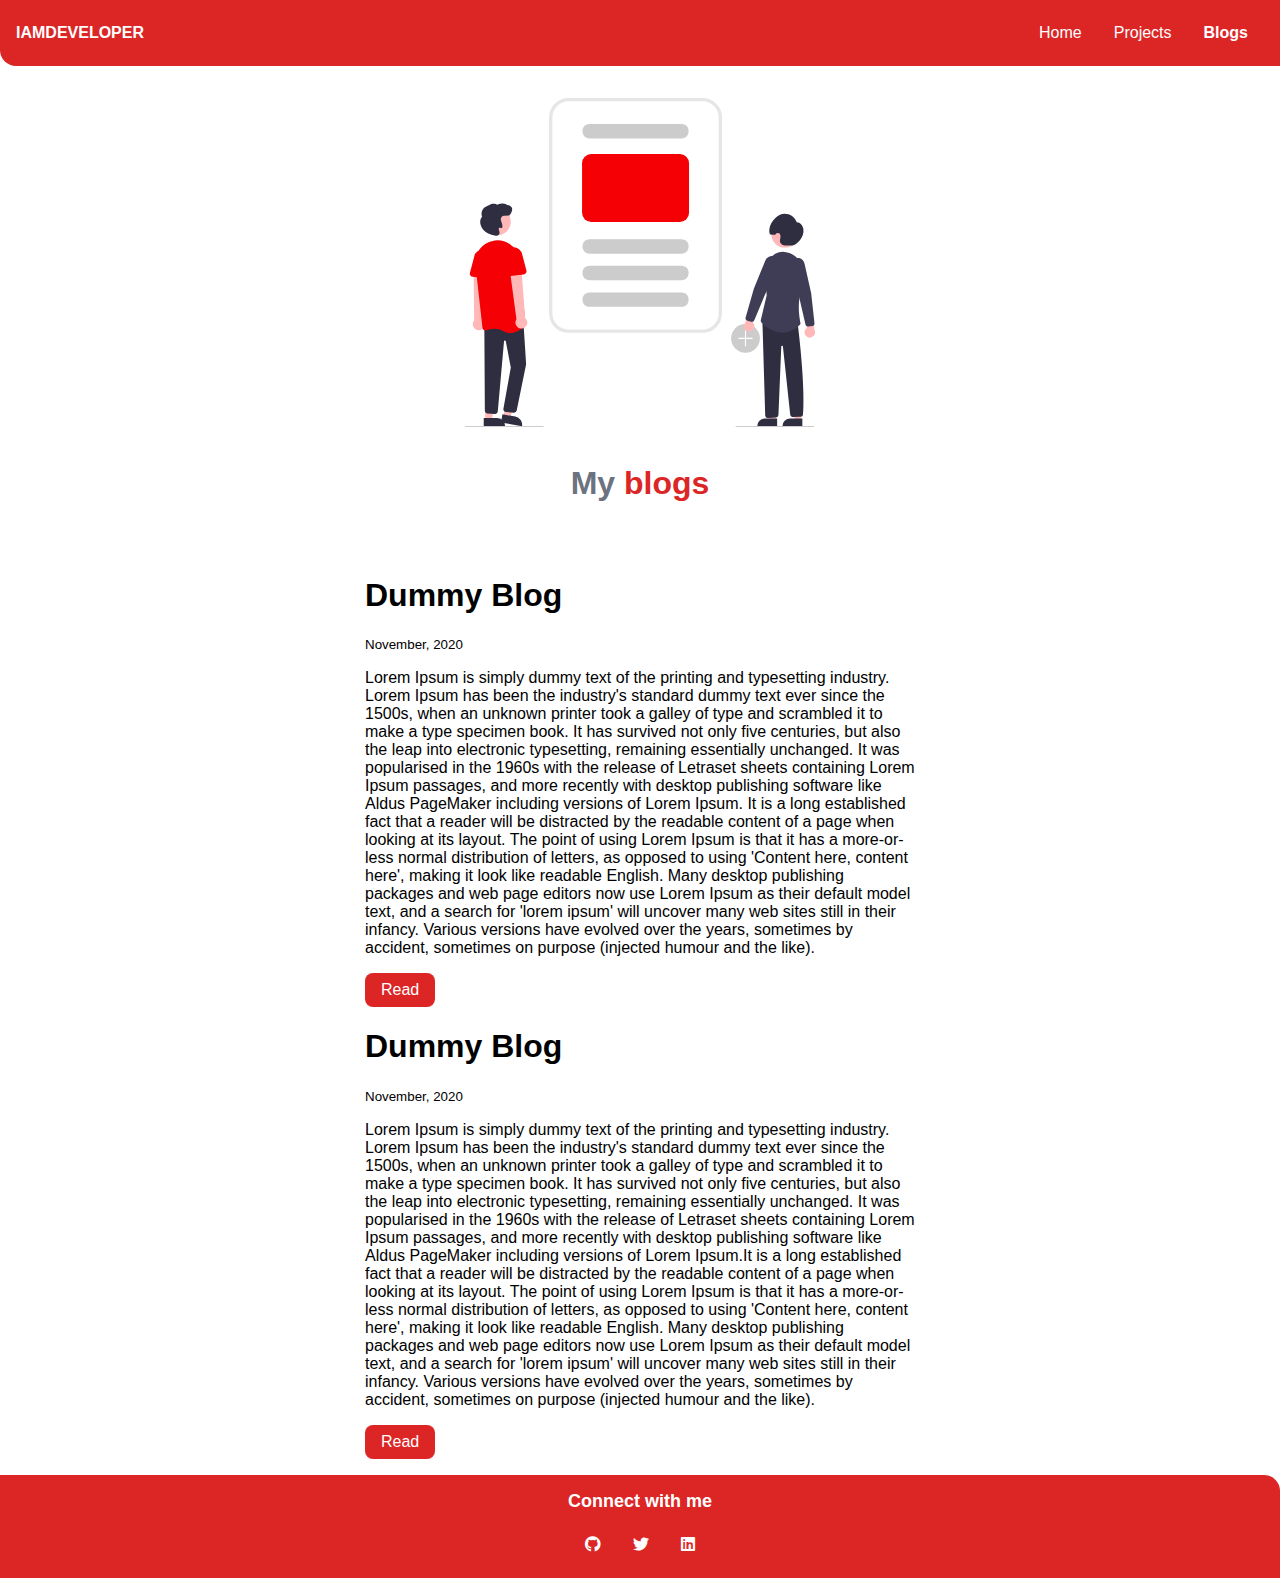
==== blogs.html @ 9d06c4d9 "style: fixed styling" ====
<!DOCTYPE html>
<html lang="en">
	<head>
		<meta charset="UTF-8" />
		<meta name="viewport" content="width=device-width, initial-scale=1.0" />
		<link href="styles.css" rel="stylesheet" />
		<link rel="stylesheet" href="all.min.css" />
		<title>blogs | ankush</title>
	</head>

	<body>
		<nav class="navigation">
			<div class="nav-brand">IAMDEVELOPER</div>
			<button class="hamburger" id="hamburger">
				<span>&#9776;</span>
			</button>

			<ul class="list-non-bullet nav-pills" id="nav-ul">
				<li class="list-item-inline">
					<a class="link" href="/">Home</a>
				</li>
				<li class="list-item-inline">
					<a class="link" href="/projects.html">Projects</a>
				</li>
				<li class="list-item-inline">
					<a class="link link-active" href="/blogs.html">Blogs</a>
				</li>
			</ul>
		</nav>

		<header class="hero">
			<img class="hero-img" src="images/blog.svg" alt="" />
			<h1 class="hero-heading">
				My <span class="heading-inverted"> blogs</span>
			</h1>
		</header>
		<ol class="list-non-bullet">
			<div class="blog-container-center">
				<li>
					<h1>Dummy Blog</h1>
					<small>November, 2020</small>
					<p>
						Lorem Ipsum is simply dummy text of the printing and typesetting
						industry. Lorem Ipsum has been the industry's standard dummy text
						ever since the 1500s, when an unknown printer took a galley of type
						and scrambled it to make a type specimen book. It has survived not
						only five centuries, but also the leap into electronic typesetting,
						remaining essentially unchanged. It was popularised in the 1960s
						with the release of Letraset sheets containing Lorem Ipsum passages,
						and more recently with desktop publishing software like Aldus
						PageMaker including versions of Lorem Ipsum. It is a long
						established fact that a reader will be distracted by the readable
						content of a page when looking at its layout. The point of using
						Lorem Ipsum is that it has a more-or-less normal distribution of
						letters, as opposed to using 'Content here, content here', making it
						look like readable English. Many desktop publishing packages and web
						page editors now use Lorem Ipsum as their default model text, and a
						search for 'lorem ipsum' will uncover many web sites still in their
						infancy. Various versions have evolved over the years, sometimes by
						accident, sometimes on purpose (injected humour and the like).
					</p>

					<a class="link link-primary" href="/">Read</a>
				</li>
			</div>
			<div class="blog-container-center">
				<li>
					<h1>Dummy Blog</h1>
					<small>November, 2020</small>
					<p>
						Lorem Ipsum is simply dummy text of the printing and typesetting
						industry. Lorem Ipsum has been the industry's standard dummy text
						ever since the 1500s, when an unknown printer took a galley of type
						and scrambled it to make a type specimen book. It has survived not
						only five centuries, but also the leap into electronic typesetting,
						remaining essentially unchanged. It was popularised in the 1960s
						with the release of Letraset sheets containing Lorem Ipsum passages,
						and more recently with desktop publishing software like Aldus
						PageMaker including versions of Lorem Ipsum.It is a long established
						fact that a reader will be distracted by the readable content of a
						page when looking at its layout. The point of using Lorem Ipsum is
						that it has a more-or-less normal distribution of letters, as
						opposed to using 'Content here, content here', making it look like
						readable English. Many desktop publishing packages and web page
						editors now use Lorem Ipsum as their default model text, and a
						search for 'lorem ipsum' will uncover many web sites still in their
						infancy. Various versions have evolved over the years, sometimes by
						accident, sometimes on purpose (injected humour and the like).
					</p>
					<a class="link link-primary" href="/">Read</a>
				</li>
			</div>
		</ol>

		<footer class="footer">
			<div class="footer-header">Connect with me</div>
			<ul class="social-links list-non-bullet">
				<li class="list-item-inline">
					<a class="link" href="https://github.com/ankushpndt">
						<i class="fab fa-github"></i>
					</a>
				</li>
				<li class="list-item-inline">
					<a class="link" href="https://twitter.com/ankushpndt">
						<i class="fab fa-twitter"></i>
					</a>
				</li>
				<li class="list-item-inline">
					<a
						class="link"
						href="https://www.linkedin.com/in/ankush-sharma-00496b146/"
					>
						<i class="fab fa-linkedin"></i>
					</a>
				</li>
			</ul>
		</footer>
		<script src="script.js"></script>
	</body>
</html>
---- styles.css ----
:root {
	--primary-color: #dc2626;
	--off-white: #f7f7f7;
	--dark-gray: #6b7280;
}

body {
	font-family: "Roboto Condensed", sans-serif;
	margin: 0px;
}

hr {
	margin: 2rem 0rem;
}

/** spaces **/

.margin-md {
	margin: 2rem;
}

/** container **/
.container {
	padding: 0rem 1rem;
	width: 100%;
	max-width: 550px;
}
.project-container-center {
	width: 100%;
	max-width: 550px;
	margin: auto;
}
.container-center-list {
	display: flex;
	justify-content: center;
	flex-direction: column;
}

/** links **/
.link {
	box-sizing: border-box;
	text-decoration: none;
	padding: 0.5rem 1rem;
}

.link-primary {
	display: inline-block;
	background-color: var(--primary-color);
	border-radius: 0.5rem;
	color: white;
}

.link-secondary {
	display: inline-block;
	color: var(--primary-color);
	border-radius: 0.5rem;
	border: 1px solid var(--primary-color);
}

/** lists **/
ol {
	margin-block-start: 0;
	margin-block-end: 0;
	margin-inline-start: 0px;
	margin-inline-end: 0px;
	padding-inline-start: 0;
	padding: 1rem;
	max-width: 550px;
	margin: auto;
}
li {
	list-style: none;
}
.project-list-non-bullet {
	display: flex;
	justify-content: center;
	align-items: center;
	flex-direction: column;
	flex-wrap: wrap;
}
#nav-ul {
	display: flex;
	flex-wrap: wrap;
}
.list-item-inline {
	display: flex;
}

/** navigation **/

.navigation {
	background-color: var(--primary-color);
	color: white;
	padding: 0 1rem;
	border-bottom-left-radius: 1rem;
	display: flex;
	justify-content: space-between;
	align-items: center;
	flex-wrap: wrap;
}
.hamburger {
	background-color: transparent;
	border: none;
	color: white;
	font-size: 1rem;
	cursor: pointer;
	display: none;
}
.hamburger:focus {
	outline: none;
}

.navigation .nav-brand {
	font-weight: bold;
}

.navigation .nav-pills {
	text-align: right;
}

.navigation .link {
	color: white;
	font-weight: lighter;
}

.navigation .link-active {
	font-weight: bolder;
}
.project-list-non-bullet {
	margin-block-start: 0;
	margin-block-end: 0;
	margin-inline-start: 0px;
	margin-inline-end: 0px;
	padding-inline-start: 0;
}
/** header **/

.hero {
	padding: 1rem;
	padding-top: 2rem;
}

.hero .hero-img {
	max-width: 350px;
	width: 100%;
	display: block;
	margin: auto;
}

.hero .hero-heading {
	text-align: center;
	padding-top: 1rem;
	color: var(--dark-gray);
}

.hero .hero-heading .heading-inverted {
	color: var(--primary-color);
}

/** sections **/

.section {
	padding: 2rem;
	display: flex;
	flex-direction: column;
	align-items: center;
	justify-content: center;
}
.section-container-center {
	max-width: 550px;
	margin: auto;
}
.section h1 {
	text-align: center;
}

.ow {
	background-color: var(--off-white);
}

/** footers **/

.footer {
	background-color: var(--primary-color);
	padding-top: 1rem;
	text-align: center;
	color: white;
	border-top-right-radius: 1rem;
	display: flex;
	justify-content: center;
	align-items: center;
	flex-direction: column;
}

.footer .link {
	color: white;
}

.footer .footer-header {
	font-weight: bold;
	font-size: large;
}

.footer ul {
	padding-inline-start: 0px;
	display: flex;
}
@media (max-width: 648px) {
	.navigation {
		display: flex;
		justify-content: space-between;
		padding: 1rem;
	}

	#nav-ul {
		display: none;
		width: 100%;
		flex-direction: column;
	}
	#nav-ul.show {
		display: flex;
		align-items: center;
	}
	.hamburger {
		display: block;
	}
	.container-center-list {
		text-align: left;
	}
	.project-list-non-bullet {
		list-style-type: none;
		margin-block-start: 0;
		margin-block-end: 0;
		margin-inline-start: 0px;
		margin-inline-end: 0px;
		padding-inline-start: 0px;
		padding: 1rem;
	}
	.navigation input:checked ~ .list-non-bullet {
		display: flex;
		flex-direction: column;
		flex-wrap: wrap;
	}
}
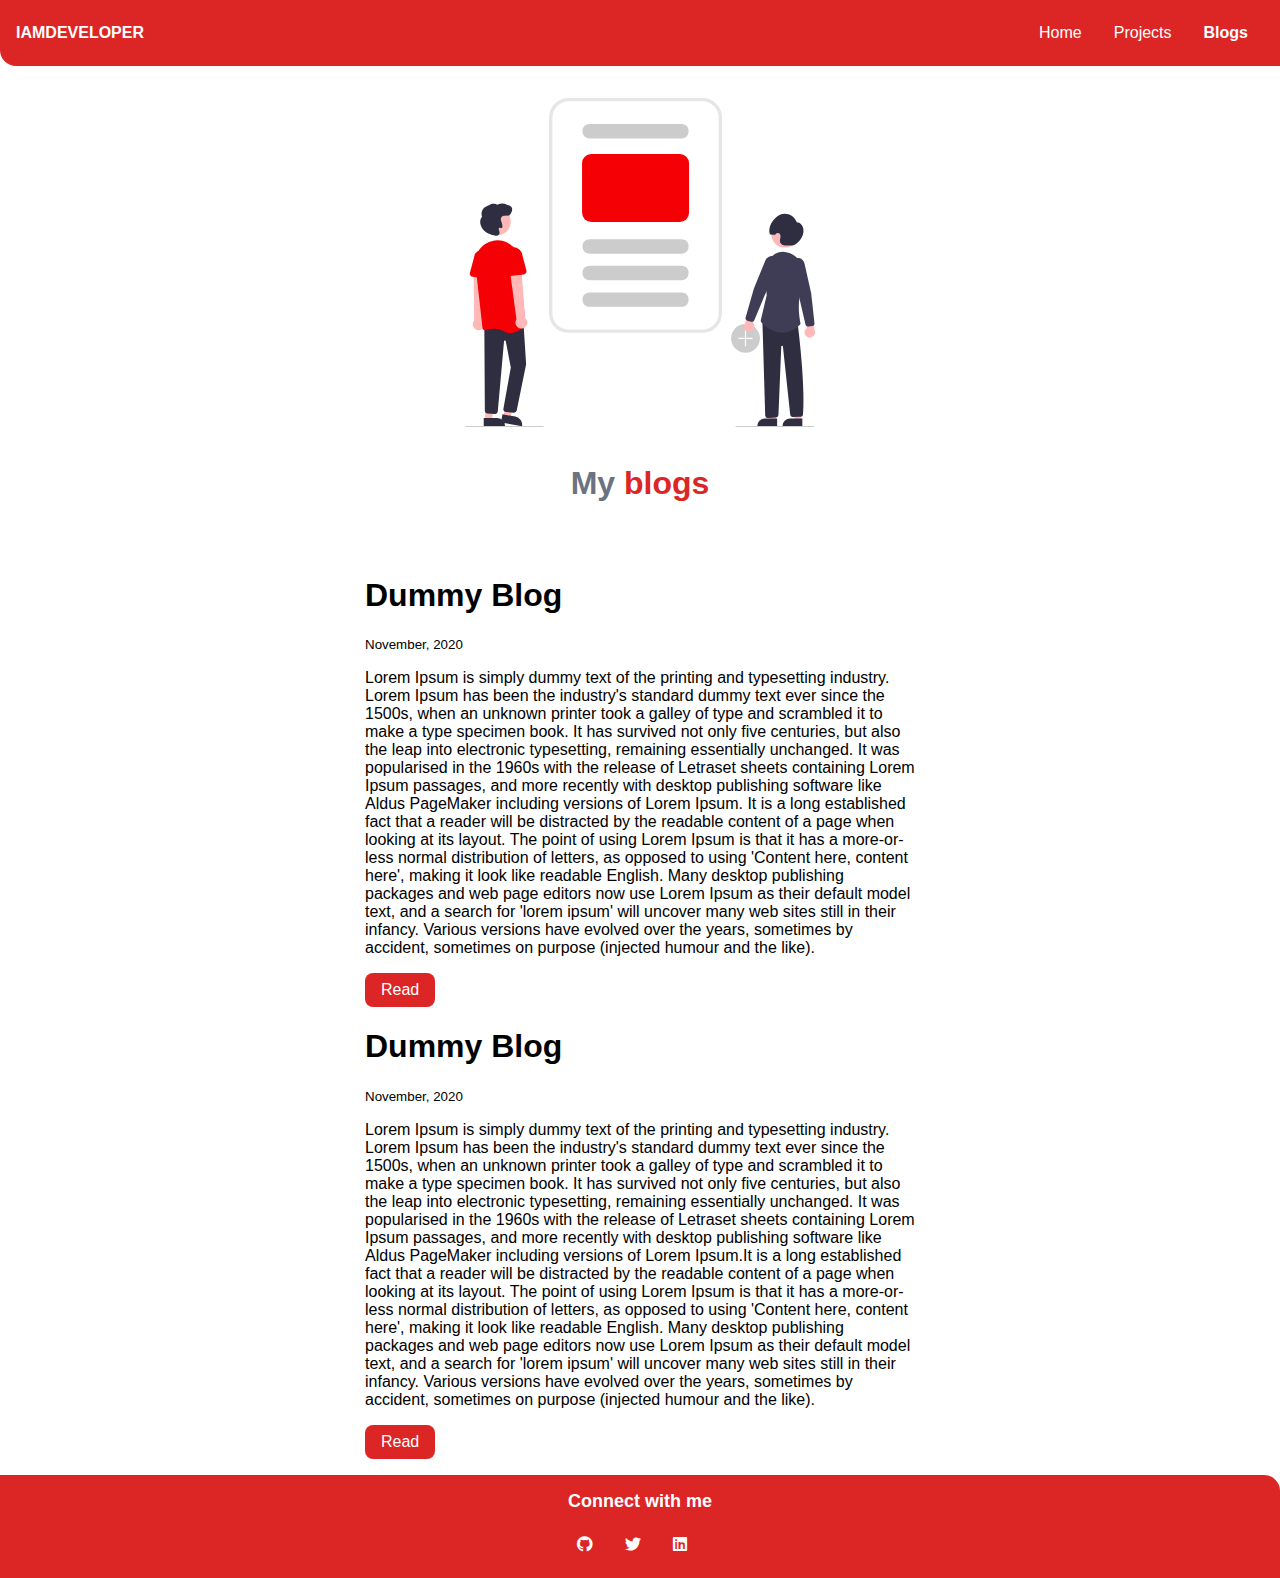
==== commit 35819a94: "style: fixed styling in blogs and projects" ====
--- a/blogs.html
+++ b/blogs.html
@@ -15,7 +15,7 @@
 				<span>&#9776;</span>
 			</button>
 
-			<ul class="list-non-bullet nav-pills" id="nav-ul">
+			<ul class="list nav-pills" id="nav-ul">
 				<li class="list-item-inline">
 					<a class="link" href="/">Home</a>
 				</li>
--- a/styles.css
+++ b/styles.css
@@ -58,7 +58,7 @@
 }
 
 /** lists **/
-ol {
+.list-non-bullet {
 	margin-block-start: 0;
 	margin-block-end: 0;
 	margin-inline-start: 0px;
@@ -77,62 +77,62 @@
 	align-items: center;
 	flex-direction: column;
 	flex-wrap: wrap;
-}
-#nav-ul {
-	display: flex;
-	flex-wrap: wrap;
-}
-.list-item-inline {
-	display: flex;
-}
-
-/** navigation **/
-
-.navigation {
-	background-color: var(--primary-color);
-	color: white;
-	padding: 0 1rem;
-	border-bottom-left-radius: 1rem;
-	display: flex;
-	justify-content: space-between;
-	align-items: center;
-	flex-wrap: wrap;
-}
-.hamburger {
-	background-color: transparent;
-	border: none;
-	color: white;
-	font-size: 1rem;
-	cursor: pointer;
-	display: none;
-}
-.hamburger:focus {
-	outline: none;
-}
-
-.navigation .nav-brand {
-	font-weight: bold;
-}
-
-.navigation .nav-pills {
-	text-align: right;
-}
-
-.navigation .link {
-	color: white;
-	font-weight: lighter;
-}
-
-.navigation .link-active {
-	font-weight: bolder;
-}
-.project-list-non-bullet {
+
 	margin-block-start: 0;
 	margin-block-end: 0;
 	margin-inline-start: 0px;
 	margin-inline-end: 0px;
 	padding-inline-start: 0;
 }
+#nav-ul {
+	display: flex;
+	flex-wrap: wrap;
+}
+.list-item-inline {
+	display: flex;
+}
+
+/** navigation **/
+
+.navigation {
+	background-color: var(--primary-color);
+	color: white;
+	padding: 0 1rem;
+	border-bottom-left-radius: 1rem;
+	display: flex;
+	justify-content: space-between;
+	align-items: center;
+	flex-wrap: wrap;
+}
+.hamburger {
+	background-color: transparent;
+	border: none;
+	color: white;
+	font-size: 1rem;
+	cursor: pointer;
+	display: none;
+}
+.hamburger:focus {
+	outline: none;
+}
+
+.navigation .nav-brand {
+	font-weight: bold;
+}
+
+.navigation .nav-pills {
+	text-align: right;
+}
+
+.navigation .link {
+	color: white;
+	font-weight: lighter;
+}
+
+.navigation .link-active {
+	font-weight: bolder;
+}
+
 /** header **/
 
 .hero {
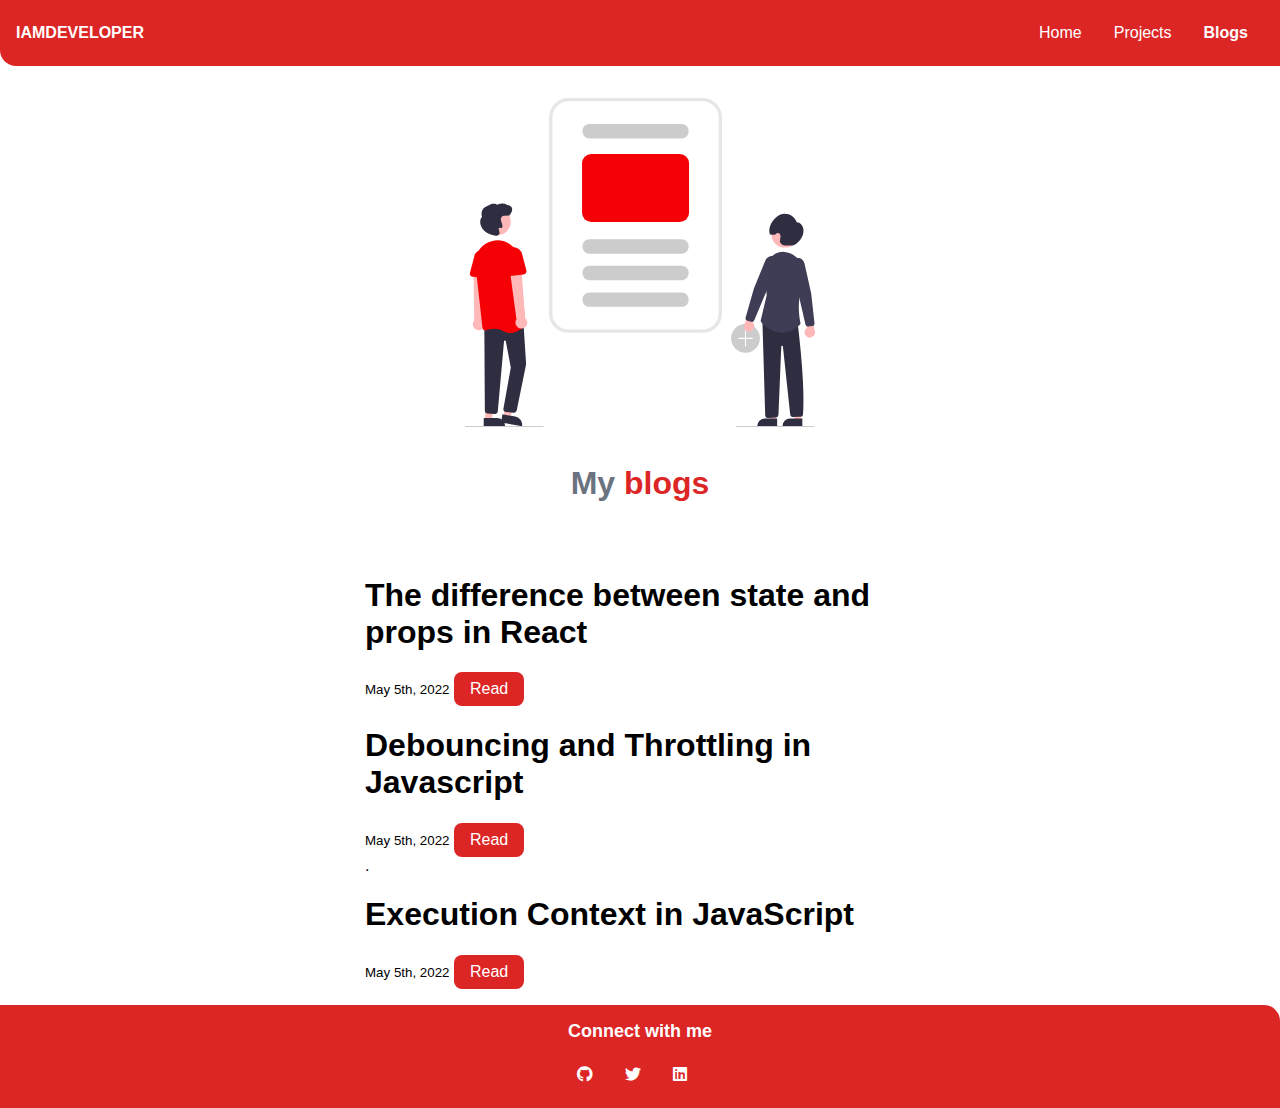
==== commit 2a1da312: "feat: added blogs" ====
--- a/blogs.html
+++ b/blogs.html
@@ -37,57 +37,39 @@
 		<ol class="list-non-bullet">
 			<div class="blog-container-center">
 				<li>
-					<h1>Dummy Blog</h1>
-					<small>November, 2020</small>
-					<p>
-						Lorem Ipsum is simply dummy text of the printing and typesetting
-						industry. Lorem Ipsum has been the industry's standard dummy text
-						ever since the 1500s, when an unknown printer took a galley of type
-						and scrambled it to make a type specimen book. It has survived not
-						only five centuries, but also the leap into electronic typesetting,
-						remaining essentially unchanged. It was popularised in the 1960s
-						with the release of Letraset sheets containing Lorem Ipsum passages,
-						and more recently with desktop publishing software like Aldus
-						PageMaker including versions of Lorem Ipsum. It is a long
-						established fact that a reader will be distracted by the readable
-						content of a page when looking at its layout. The point of using
-						Lorem Ipsum is that it has a more-or-less normal distribution of
-						letters, as opposed to using 'Content here, content here', making it
-						look like readable English. Many desktop publishing packages and web
-						page editors now use Lorem Ipsum as their default model text, and a
-						search for 'lorem ipsum' will uncover many web sites still in their
-						infancy. Various versions have evolved over the years, sometimes by
-						accident, sometimes on purpose (injected humour and the like).
-					</p>
+					<h1>The difference between state and props in React</h1>
+					<small>May 5th, 2022</small>
 
-					<a class="link link-primary" href="/">Read</a>
+					<a
+						class="link link-primary"
+						href="https://ankushpndt.hashnode.dev/the-difference-between-state-and-props-in-react"
+						>Read</a
+					>
 				</li>
 			</div>
 			<div class="blog-container-center">
 				<li>
-					<h1>Dummy Blog</h1>
-					<small>November, 2020</small>
-					<p>
-						Lorem Ipsum is simply dummy text of the printing and typesetting
-						industry. Lorem Ipsum has been the industry's standard dummy text
-						ever since the 1500s, when an unknown printer took a galley of type
-						and scrambled it to make a type specimen book. It has survived not
-						only five centuries, but also the leap into electronic typesetting,
-						remaining essentially unchanged. It was popularised in the 1960s
-						with the release of Letraset sheets containing Lorem Ipsum passages,
-						and more recently with desktop publishing software like Aldus
-						PageMaker including versions of Lorem Ipsum.It is a long established
-						fact that a reader will be distracted by the readable content of a
-						page when looking at its layout. The point of using Lorem Ipsum is
-						that it has a more-or-less normal distribution of letters, as
-						opposed to using 'Content here, content here', making it look like
-						readable English. Many desktop publishing packages and web page
-						editors now use Lorem Ipsum as their default model text, and a
-						search for 'lorem ipsum' will uncover many web sites still in their
-						infancy. Various versions have evolved over the years, sometimes by
-						accident, sometimes on purpose (injected humour and the like).
-					</p>
-					<a class="link link-primary" href="/">Read</a>
+					<h1>Debouncing and Throttling in Javascript</h1>
+					<small>May 5th, 2022</small>
+
+					<a
+						class="link link-primary"
+						href="https://ankushpndt.hashnode.dev/debouncing-and-throttling-in-javascript"
+						>Read</a
+					>
+				</li>
+			</div>
+			.
+			<div class="blog-container-center">
+				<li>
+					<h1>Execution Context in JavaScript</h1>
+					<small>May 5th, 2022</small>
+
+					<a
+						class="link link-primary"
+						href="https://ankushpndt.hashnode.dev/execution-context-in-javascript"
+						>Read</a
+					>
 				</li>
 			</div>
 		</ol>
--- a/styles.css
+++ b/styles.css
@@ -167,6 +167,7 @@
 	justify-content: center;
 }
 .section-container-center {
+	width: 100%;
 	max-width: 550px;
 	margin: auto;
 }
@@ -204,6 +205,8 @@
 .footer ul {
 	padding-inline-start: 0px;
 	display: flex;
+	justify-content: center;
+	align-items: center;
 }
 @media (max-width: 648px) {
 	.navigation {
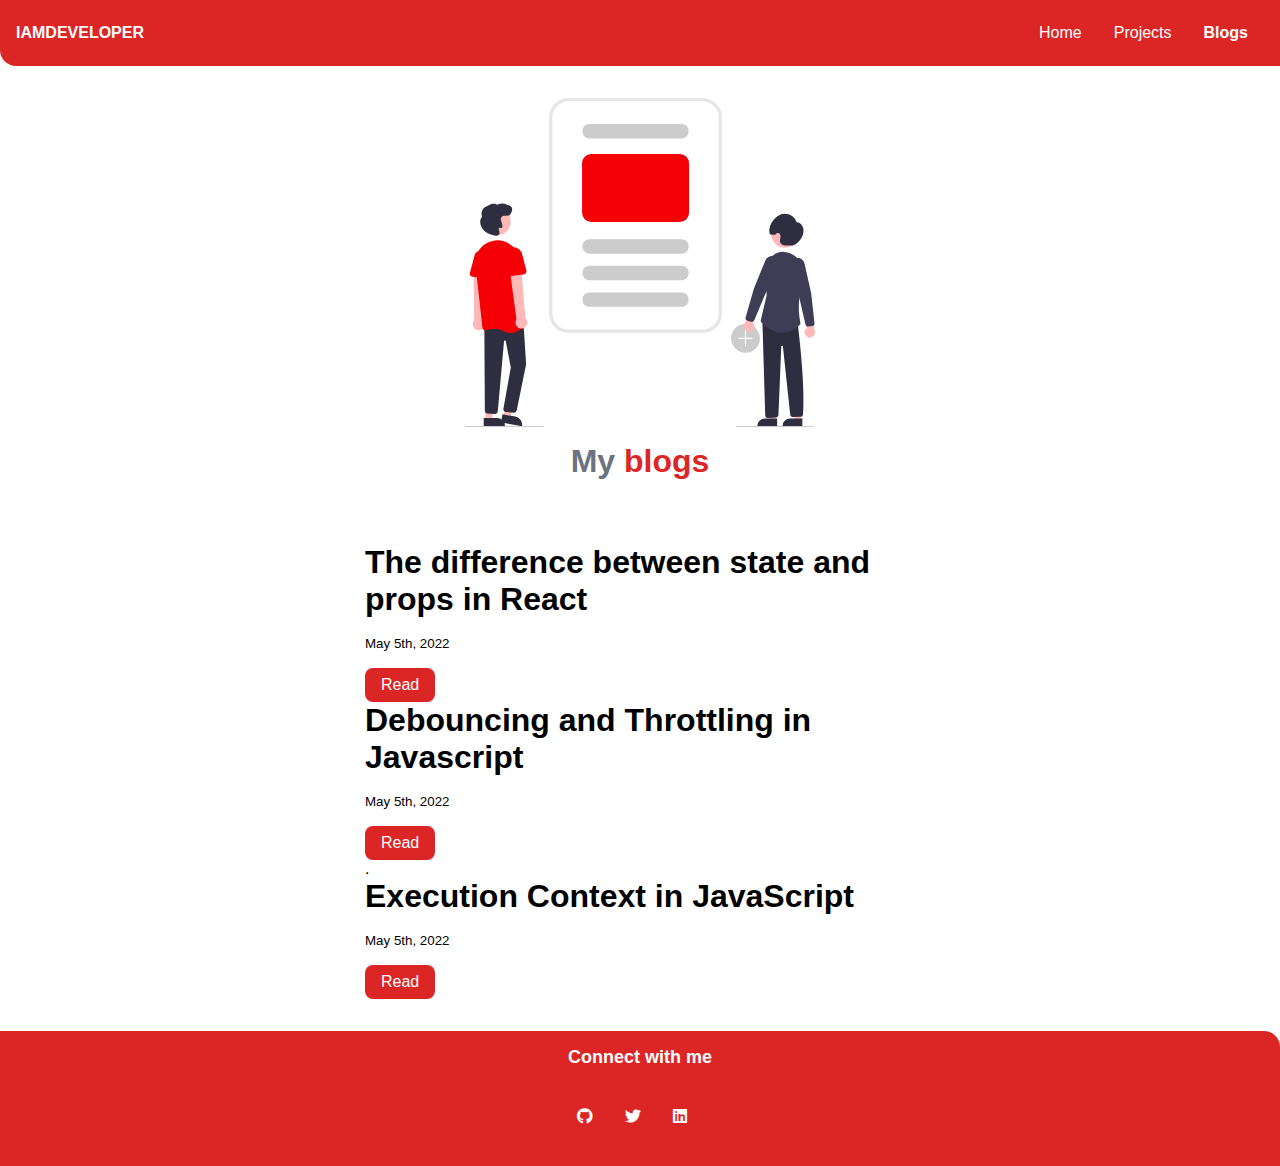
==== commit 7bdf1ab7: "refactor: changed project description" ====
--- a/blogs.html
+++ b/blogs.html
@@ -39,24 +39,26 @@
 				<li>
 					<h1>The difference between state and props in React</h1>
 					<small>May 5th, 2022</small>
-
-					<a
-						class="link link-primary"
-						href="https://ankushpndt.hashnode.dev/the-difference-between-state-and-props-in-react"
-						>Read</a
-					>
+					<div class="read__btn">
+						<a
+							class="link link-primary"
+							href="https://ankushpndt.hashnode.dev/the-difference-between-state-and-props-in-react"
+							>Read</a
+						>
+					</div>
 				</li>
 			</div>
 			<div class="blog-container-center">
 				<li>
 					<h1>Debouncing and Throttling in Javascript</h1>
 					<small>May 5th, 2022</small>
-
-					<a
-						class="link link-primary"
-						href="https://ankushpndt.hashnode.dev/debouncing-and-throttling-in-javascript"
-						>Read</a
-					>
+					<div class="read__btn">
+						<a
+							class="link link-primary"
+							href="https://ankushpndt.hashnode.dev/debouncing-and-throttling-in-javascript"
+							>Read</a
+						>
+					</div>
 				</li>
 			</div>
 			.
@@ -64,12 +66,13 @@
 				<li>
 					<h1>Execution Context in JavaScript</h1>
 					<small>May 5th, 2022</small>
-
-					<a
-						class="link link-primary"
-						href="https://ankushpndt.hashnode.dev/execution-context-in-javascript"
-						>Read</a
-					>
+					<div class="read__btn">
+						<a
+							class="link link-primary"
+							href="https://ankushpndt.hashnode.dev/execution-context-in-javascript"
+							>Read</a
+						>
+					</div>
 				</li>
 			</div>
 		</ol>
--- a/styles.css
+++ b/styles.css
@@ -12,7 +12,14 @@
 hr {
 	margin: 2rem 0rem;
 }
-
+h1 {
+	padding-bottom: 1rem;
+	margin-block-start: 0;
+	margin-block-end: 0;
+}
+.read__btn {
+	margin-top: 1rem;
+}
 /** spaces **/
 
 .margin-md {
@@ -64,7 +71,8 @@
 	margin-inline-start: 0px;
 	margin-inline-end: 0px;
 	padding-inline-start: 0;
-	padding: 1rem;
+	padding: 2rem 1rem;
+
 	max-width: 550px;
 	margin: auto;
 }
